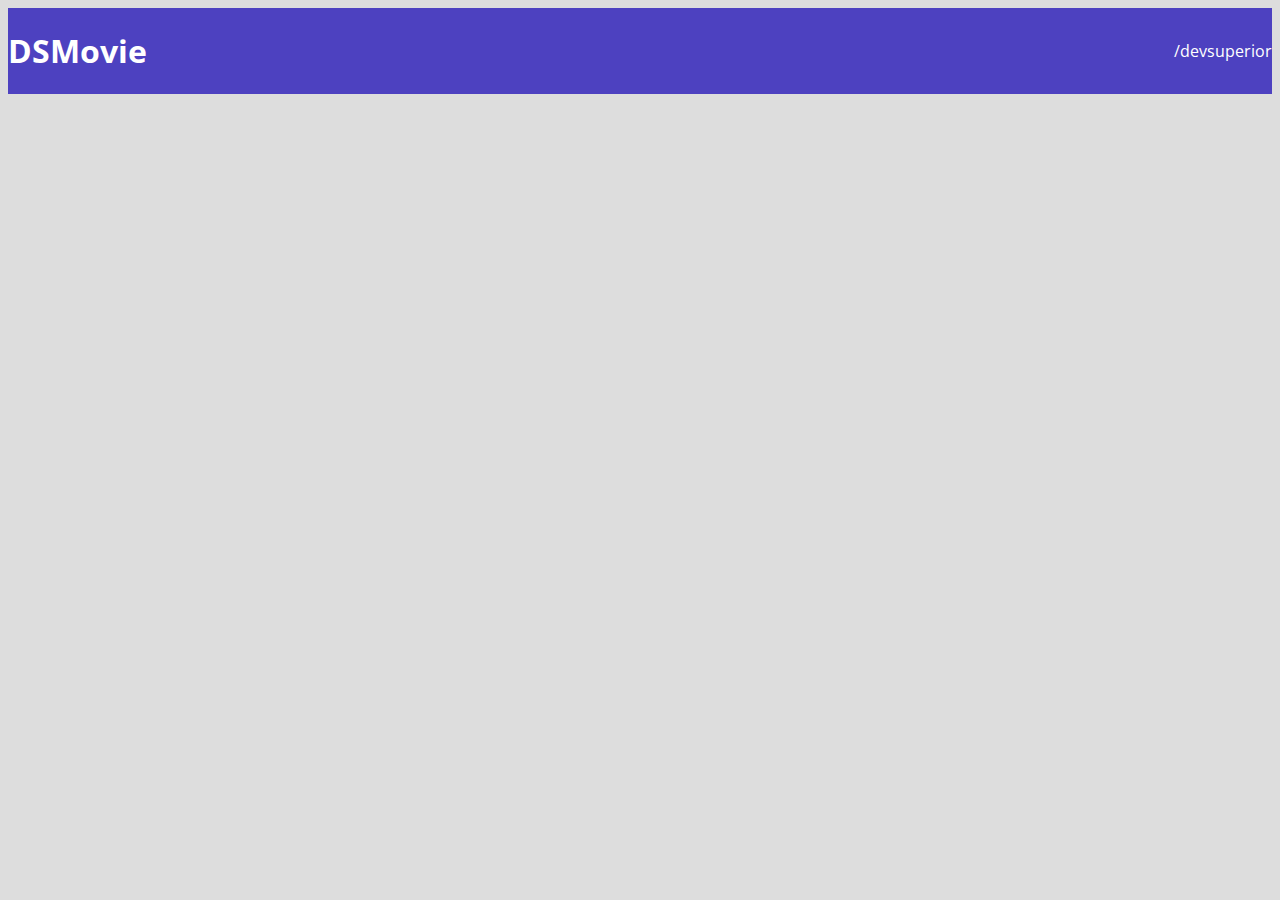
==== index.html @ 4835cc4e "superior Parte 1" ====
<!DOCTYPE html>
<html lang="pt-br">
<head>
    <meta charset="UTF-8">
    <meta http-equiv="X-UA-Compatible" content="IE=edge">
    <meta name="viewport" content="width=device-width, initial-scale=1.0">
    <title>DSMovie</title>

    <link href="https://cdn.jsdelivr.net/npm/bootstrap@5.1.3/dist/css/bootstrap.min.css" rel="stylesheet" integrity="sha384-1BmE4kWBq78iYhFldvKuhfTAU6auU8tT94WrHftjDbrCEXSU1oBoqyl2QvZ6jIW3" crossorigin="anonymous">

    <link rel="stylesheet" href="css/styles.css">


</head>
<body>
    <header>
        <nav class="container">
            <h1>DSMovie</h1>
            <a href="https: //github.com/devsuperior">/devsuperior</a>
        </nav>
    </header>
    
</body>
</html>
---- css/styles.css ----
@import url('https://fonts.googleapis.com/css2?family=Open+Sans:wght@300;400;700&display=swap');

* {
    box-sizing: border-box;
    font-family: 'Open Sans';
   
}

html, body {
    background-color: #ddd;
}

nav {
    display: flex;
    align-items: center;
    justify-content: space-between;
}

header{
    background-color: #4D41C0;
    color: #fff;   
}

a , a:hover{
    text-decoration: none;
    color: unset;
}
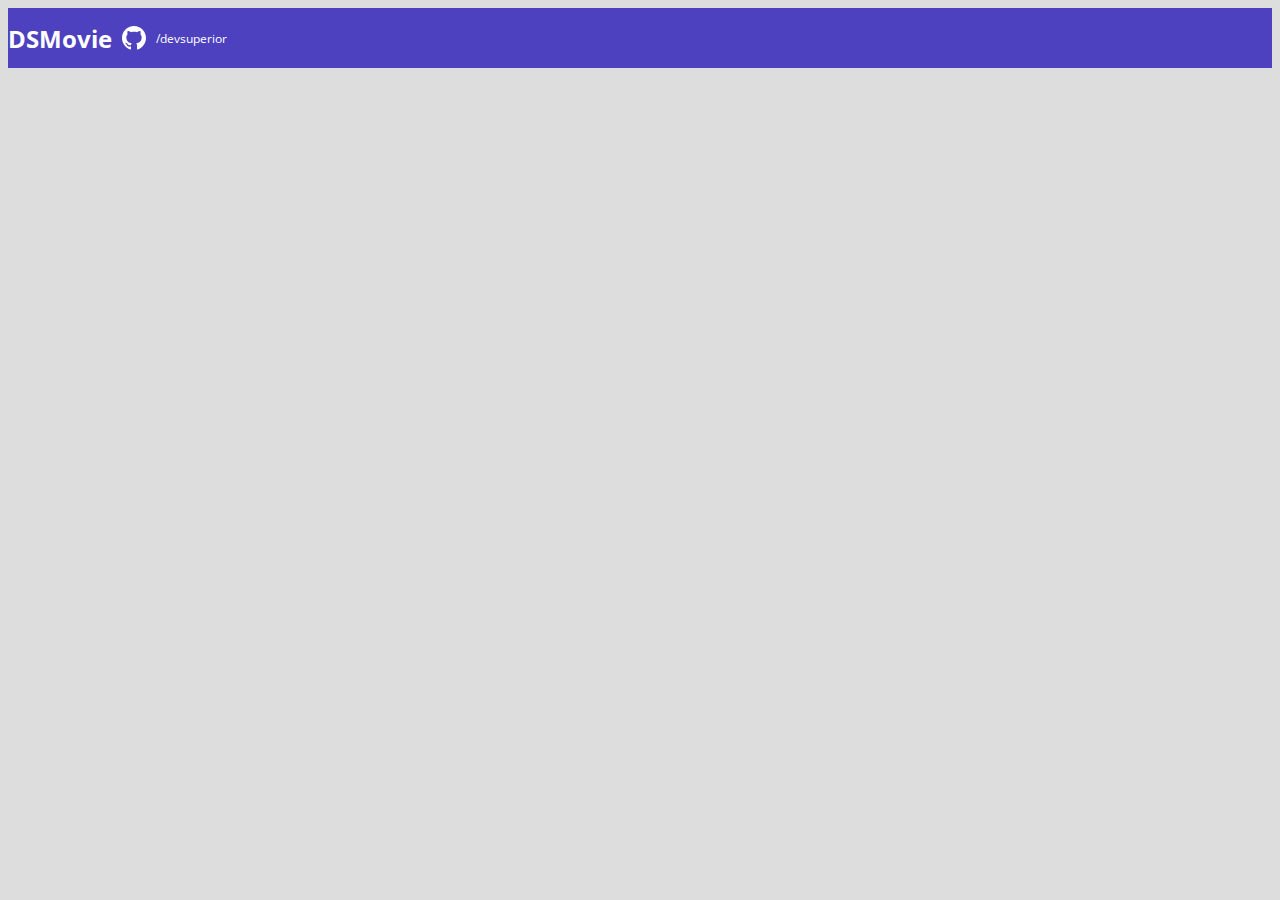
==== commit 49fa98ac: "Barra superior parte 2" ====
--- a/index.html
+++ b/index.html
@@ -16,7 +16,11 @@
     <header>
         <nav class="container">
             <h1>DSMovie</h1>
-            <a href="https: //github.com/devsuperior">/devsuperior</a>
+            <div class="dsmovie-contact-container">
+                <img src="img/github.svg" alt="Github">
+                <a href="https: //github.com/devsuperior">/devsuperior</a>
+
+            </div>
         </nav>
     </header>
     
--- a/css/styles.css
+++ b/css/styles.css
@@ -1,4 +1,11 @@
 @import url('https://fonts.googleapis.com/css2?family=Open+Sans:wght@300;400;700&display=swap');
+
+:root {
+    --bg-gray: #ddd;
+    --color-primary:#4D41C0;
+    --white: #fff;
+
+}
 
 * {
     box-sizing: border-box;
@@ -6,8 +13,12 @@
    
 }
 
+h1,h2,h3,h4,h5,h6{
+    margin: 0;
+}
+
 html, body {
-    background-color: #ddd;
+    background-color:var( --bg-gray);
 }
 
 nav {
@@ -16,12 +27,33 @@
     justify-content: space-between;
 }
 
+nav h1{
+    font-size: 24px;
+    font-weight: 700;   
+}
+
+nav a{
+    font-size:12px;
+    font-weight:400;
+}
+
 header{
-    background-color: #4D41C0;
-    color: #fff;   
+    display:flex;
+    align-items: center;
+    background-color:var(--color-primary);
+    color: var(--white);
+    height: 60px;   
 }
 
 a , a:hover{
     text-decoration: none;
     color: unset;
+}
+
+.dsmovie-contact-container{
+    display: flex;
+    align-items: center;
+}
+.dsmovie-contact-container img{
+    margin: 10px;
 }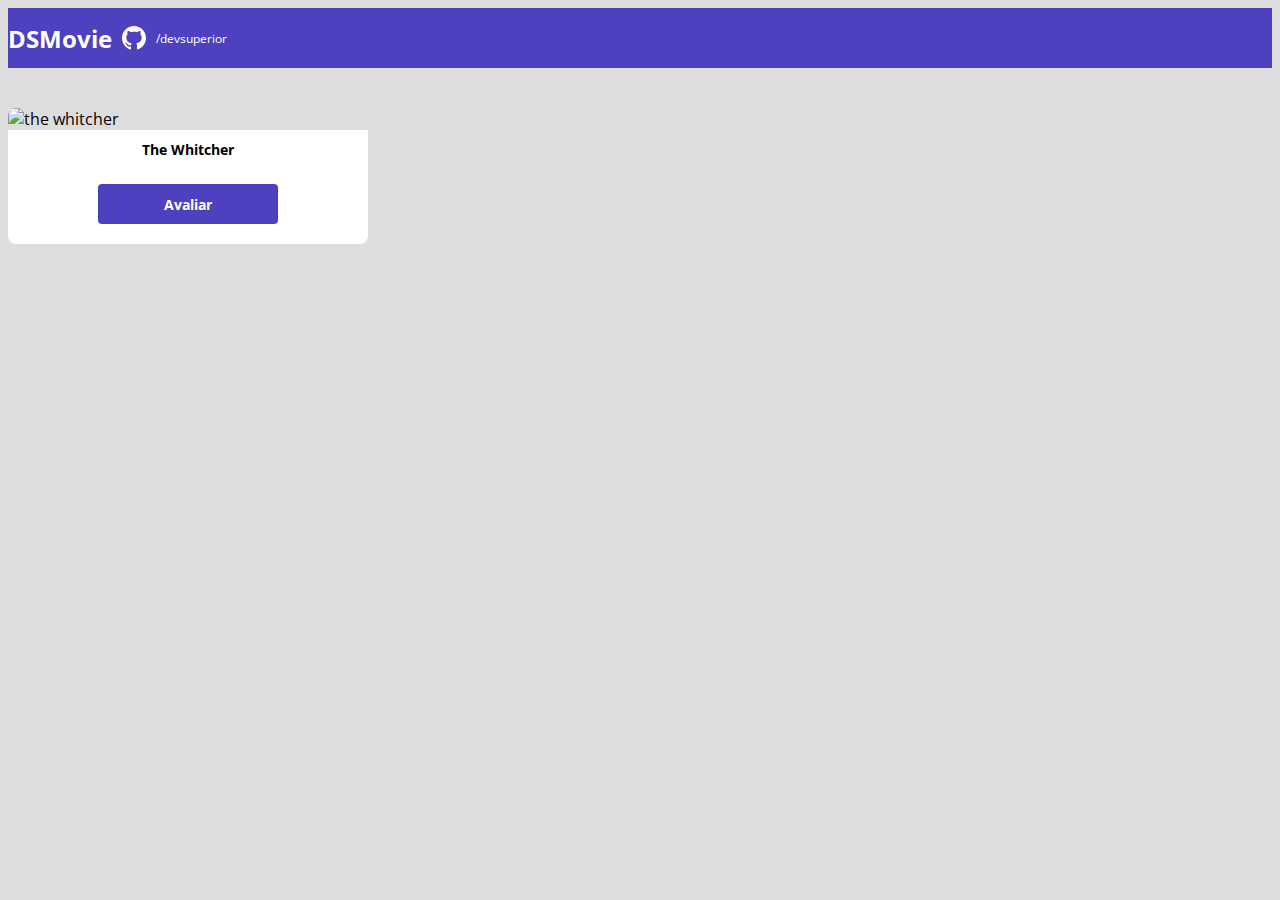
==== commit 5fe11fb1: "Card de filme" ====
--- a/index.html
+++ b/index.html
@@ -23,6 +23,20 @@
             </div>
         </nav>
     </header>
+
+    <main>
+        <section id = "dsmovie-card-list" class="container">
+            <div class="dsmovie-card">
+                <img src="https://www.themoviedb.org/t/p/w533_and_h300_bestv2/jBJWaqoSCiARWtfV0GlqHrcdidd.jpg" alt="the whitcher">
+
+                <div class="dsmovie-card-description">
+                    <h3>The Whitcher</h3>
+                    <a class="dsmovie-btn" href="form.html">Avaliar</a>
+                </div>
+
+            </div>
+        </section>
+    </main>
     
 </body>
 </html>--- a/css/styles.css
+++ b/css/styles.css
@@ -4,6 +4,8 @@
     --bg-gray: #ddd;
     --color-primary:#4D41C0;
     --white: #fff;
+    --text-gray:#4a4a4a;
+
 
 }
 
@@ -56,4 +58,47 @@
 }
 .dsmovie-contact-container img{
     margin: 10px;
+}
+
+#dsmovie-card-list{
+    padding: 40px 0px;
+}
+
+.dsmovie-card{
+    width: 360px;
+    
+}
+.dsmovie-card img{
+    width: 100%;
+    border-radius: 8px 8px 0 0 ;
+
+}
+
+.dsmovie-card-description{
+    padding: 10px 0 20px 0;
+    display: flex;
+    flex-direction: column;
+    align-items:center ;
+    background-color:var(--white);
+    border-radius: 0 0 8px 8px ;
+}
+
+.dsmovie-card-description h3{
+    font-size: 14px;
+    font-weight: 700;
+    margin-bottom: 25px;
+}
+
+.dsmovie-btn, .dsmovie-btn:hover{
+    width: 180px;
+    height: 40px;
+    background-color:var(--color-primary);
+    color:var(--white);
+    font-size: 14px;
+    font-weight: 700;
+    display: flex;
+    align-items: center;
+    justify-content: center;
+    border-radius: 4px;
+
 }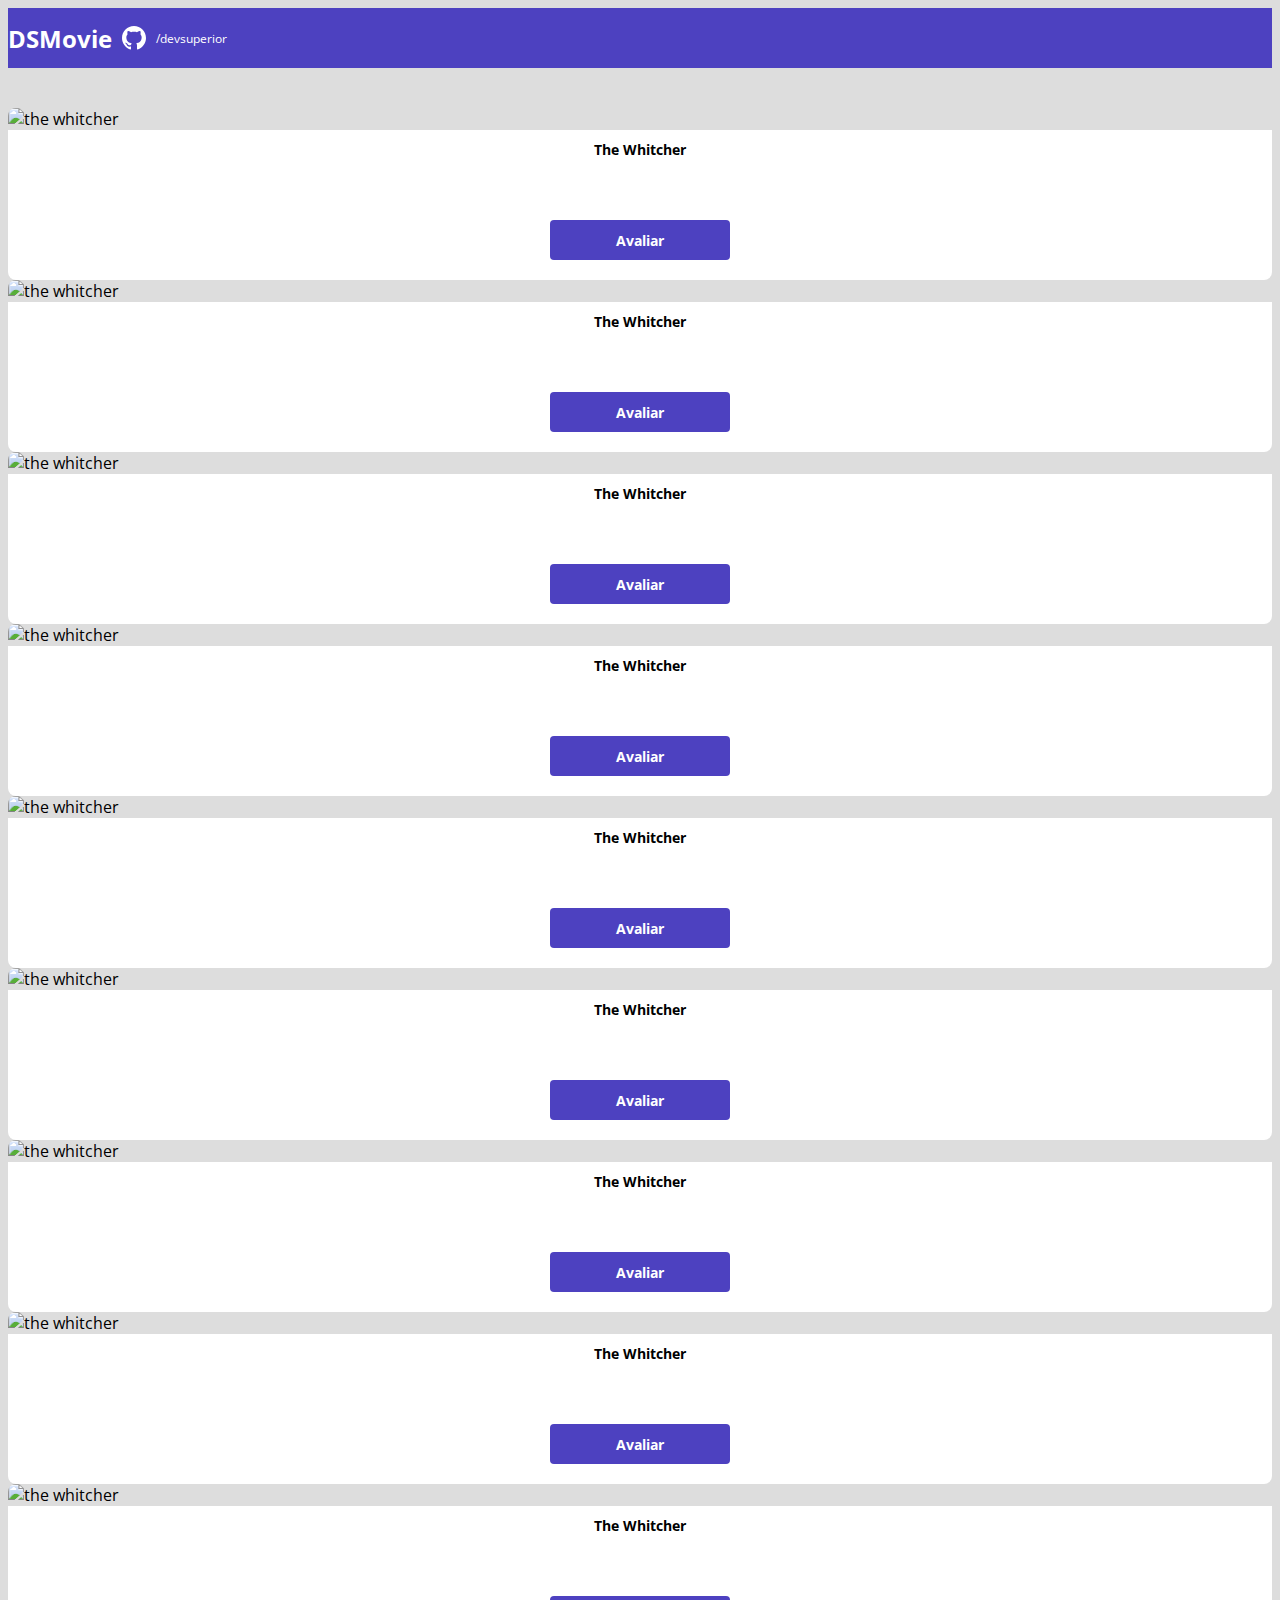
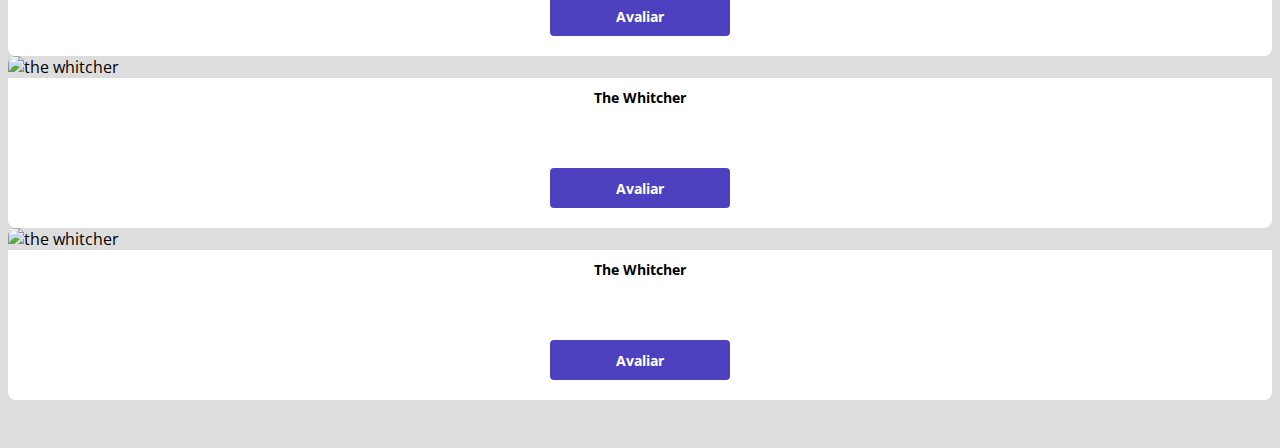
==== commit a9951b6b: "Listagem de card" ====
--- a/index.html
+++ b/index.html
@@ -26,15 +26,120 @@
 
     <main>
         <section id = "dsmovie-card-list" class="container">
-            <div class="dsmovie-card">
-                <img src="https://www.themoviedb.org/t/p/w533_and_h300_bestv2/jBJWaqoSCiARWtfV0GlqHrcdidd.jpg" alt="the whitcher">
 
-                <div class="dsmovie-card-description">
-                    <h3>The Whitcher</h3>
-                    <a class="dsmovie-btn" href="form.html">Avaliar</a>
-                </div>
+            <div class="row">
+                <div class="col-sm-6 col-lg-4 col-xl-3 mb-3">
+                    <div class="dsmovie-card">
+                        <img src="https://www.themoviedb.org/t/p/w533_and_h300_bestv2/jBJWaqoSCiARWtfV0GlqHrcdidd.jpg" alt="the whitcher">
+                        <div class="dsmovie-card-description">
+                            <h3>The Whitcher</h3>
+                            <a class="dsmovie-btn" href="form.html">Avaliar</a>
+                        </div>
+                    </div>                          
+                </div> 
 
-            </div>
+                <div class="col-sm-6 col-lg-4 col-xl-3 mb-3">
+                    <div class="dsmovie-card">
+                        <img src="https://www.themoviedb.org/t/p/w533_and_h300_bestv2/jBJWaqoSCiARWtfV0GlqHrcdidd.jpg" alt="the whitcher">
+                        <div class="dsmovie-card-description">
+                            <h3>The Whitcher</h3>
+                            <a class="dsmovie-btn" href="form.html">Avaliar</a>
+                        </div>
+                    </div>                          
+                </div> 
+
+                <div class="col-sm-6 col-lg-4 col-xl-3 mb-3">
+                    <div class="dsmovie-card">
+                        <img src="https://www.themoviedb.org/t/p/w533_and_h300_bestv2/jBJWaqoSCiARWtfV0GlqHrcdidd.jpg" alt="the whitcher">
+                        <div class="dsmovie-card-description">
+                            <h3>The Whitcher</h3>
+                            <a class="dsmovie-btn" href="form.html">Avaliar</a>
+                        </div>
+                    </div>                          
+                </div> 
+
+                <div class="col-sm-6 col-lg-4 col-xl-3 mb-3">
+                    <div class="dsmovie-card">
+                        <img src="https://www.themoviedb.org/t/p/w533_and_h300_bestv2/jBJWaqoSCiARWtfV0GlqHrcdidd.jpg" alt="the whitcher">
+                        <div class="dsmovie-card-description">
+                            <h3>The Whitcher</h3>
+                            <a class="dsmovie-btn" href="form.html">Avaliar</a>
+                        </div>
+                    </div>                          
+                </div> 
+                <div class="col-sm-6 col-lg-4 col-xl-3 mb-3">
+                    <div class="dsmovie-card">
+                        <img src="https://www.themoviedb.org/t/p/w533_and_h300_bestv2/jBJWaqoSCiARWtfV0GlqHrcdidd.jpg" alt="the whitcher">
+                        <div class="dsmovie-card-description">
+                            <h3>The Whitcher</h3>
+                            <a class="dsmovie-btn" href="form.html">Avaliar</a>
+                        </div>
+                    </div>                          
+                </div> 
+
+                <div class="col-sm-6 col-lg-4 col-xl-3 mb-3">
+                    <div class="dsmovie-card">
+                        <img src="https://www.themoviedb.org/t/p/w533_and_h300_bestv2/jBJWaqoSCiARWtfV0GlqHrcdidd.jpg" alt="the whitcher">
+                        <div class="dsmovie-card-description">
+                            <h3>The Whitcher</h3>
+                            <a class="dsmovie-btn" href="form.html">Avaliar</a>
+                        </div>
+                    </div>                          
+                </div> 
+
+                <div class="col-sm-6 col-lg-4 col-xl-3 mb-3">
+                    <div class="dsmovie-card">
+                        <img src="https://www.themoviedb.org/t/p/w533_and_h300_bestv2/jBJWaqoSCiARWtfV0GlqHrcdidd.jpg" alt="the whitcher">
+                        <div class="dsmovie-card-description">
+                            <h3>The Whitcher</h3>
+                            <a class="dsmovie-btn" href="form.html">Avaliar</a>
+                        </div>
+                    </div>                          
+                </div> 
+
+                <div class="col-sm-6 col-lg-4 col-xl-3 mb-3">
+                    <div class="dsmovie-card">
+                        <img src="https://www.themoviedb.org/t/p/w533_and_h300_bestv2/jBJWaqoSCiARWtfV0GlqHrcdidd.jpg" alt="the whitcher">
+                        <div class="dsmovie-card-description">
+                            <h3>The Whitcher</h3>
+                            <a class="dsmovie-btn" href="form.html">Avaliar</a>
+                        </div>
+                    </div>                          
+                </div> 
+
+                <div class="col-sm-6 col-lg-4 col-xl-3 mb-3">
+                    <div class="dsmovie-card">
+                        <img src="https://www.themoviedb.org/t/p/w533_and_h300_bestv2/jBJWaqoSCiARWtfV0GlqHrcdidd.jpg" alt="the whitcher">
+                        <div class="dsmovie-card-description">
+                            <h3>The Whitcher</h3>
+                            <a class="dsmovie-btn" href="form.html">Avaliar</a>
+                        </div>
+                    </div>                          
+                </div> 
+
+                <div class="col-sm-6 col-lg-4 col-xl-3 mb-3">
+                    <div class="dsmovie-card">
+                        <img src="https://www.themoviedb.org/t/p/w533_and_h300_bestv2/jBJWaqoSCiARWtfV0GlqHrcdidd.jpg" alt="the whitcher">
+                        <div class="dsmovie-card-description">
+                            <h3>The Whitcher</h3>
+                            <a class="dsmovie-btn" href="form.html">Avaliar</a>
+                        </div>
+                    </div>                          
+                </div> 
+
+                <div class="col-sm-6 col-lg-4 col-xl-3 mb-3">
+                    <div class="dsmovie-card">
+                        <img src="https://www.themoviedb.org/t/p/w533_and_h300_bestv2/jBJWaqoSCiARWtfV0GlqHrcdidd.jpg" alt="the whitcher">
+                        <div class="dsmovie-card-description">
+                            <h3>The Whitcher</h3>
+                            <a class="dsmovie-btn" href="form.html">Avaliar</a>
+                        </div>
+                    </div>                          
+                </div> 
+
+                
+            </div>    
+
         </section>
     </main>
     
--- a/css/styles.css
+++ b/css/styles.css
@@ -65,7 +65,7 @@
 }
 
 .dsmovie-card{
-    width: 360px;
+    width: 100%;
     
 }
 .dsmovie-card img{
@@ -75,18 +75,21 @@
 }
 
 .dsmovie-card-description{
-    padding: 10px 0 20px 0;
+    padding: 10px 20px 20px 20px;
     display: flex;
     flex-direction: column;
     align-items:center ;
+    justify-content: space-between;
     background-color:var(--white);
     border-radius: 0 0 8px 8px ;
+    min-height: 150px;
 }
 
 .dsmovie-card-description h3{
     font-size: 14px;
     font-weight: 700;
     margin-bottom: 25px;
+    text-align: center;
 }
 
 .dsmovie-btn, .dsmovie-btn:hover{
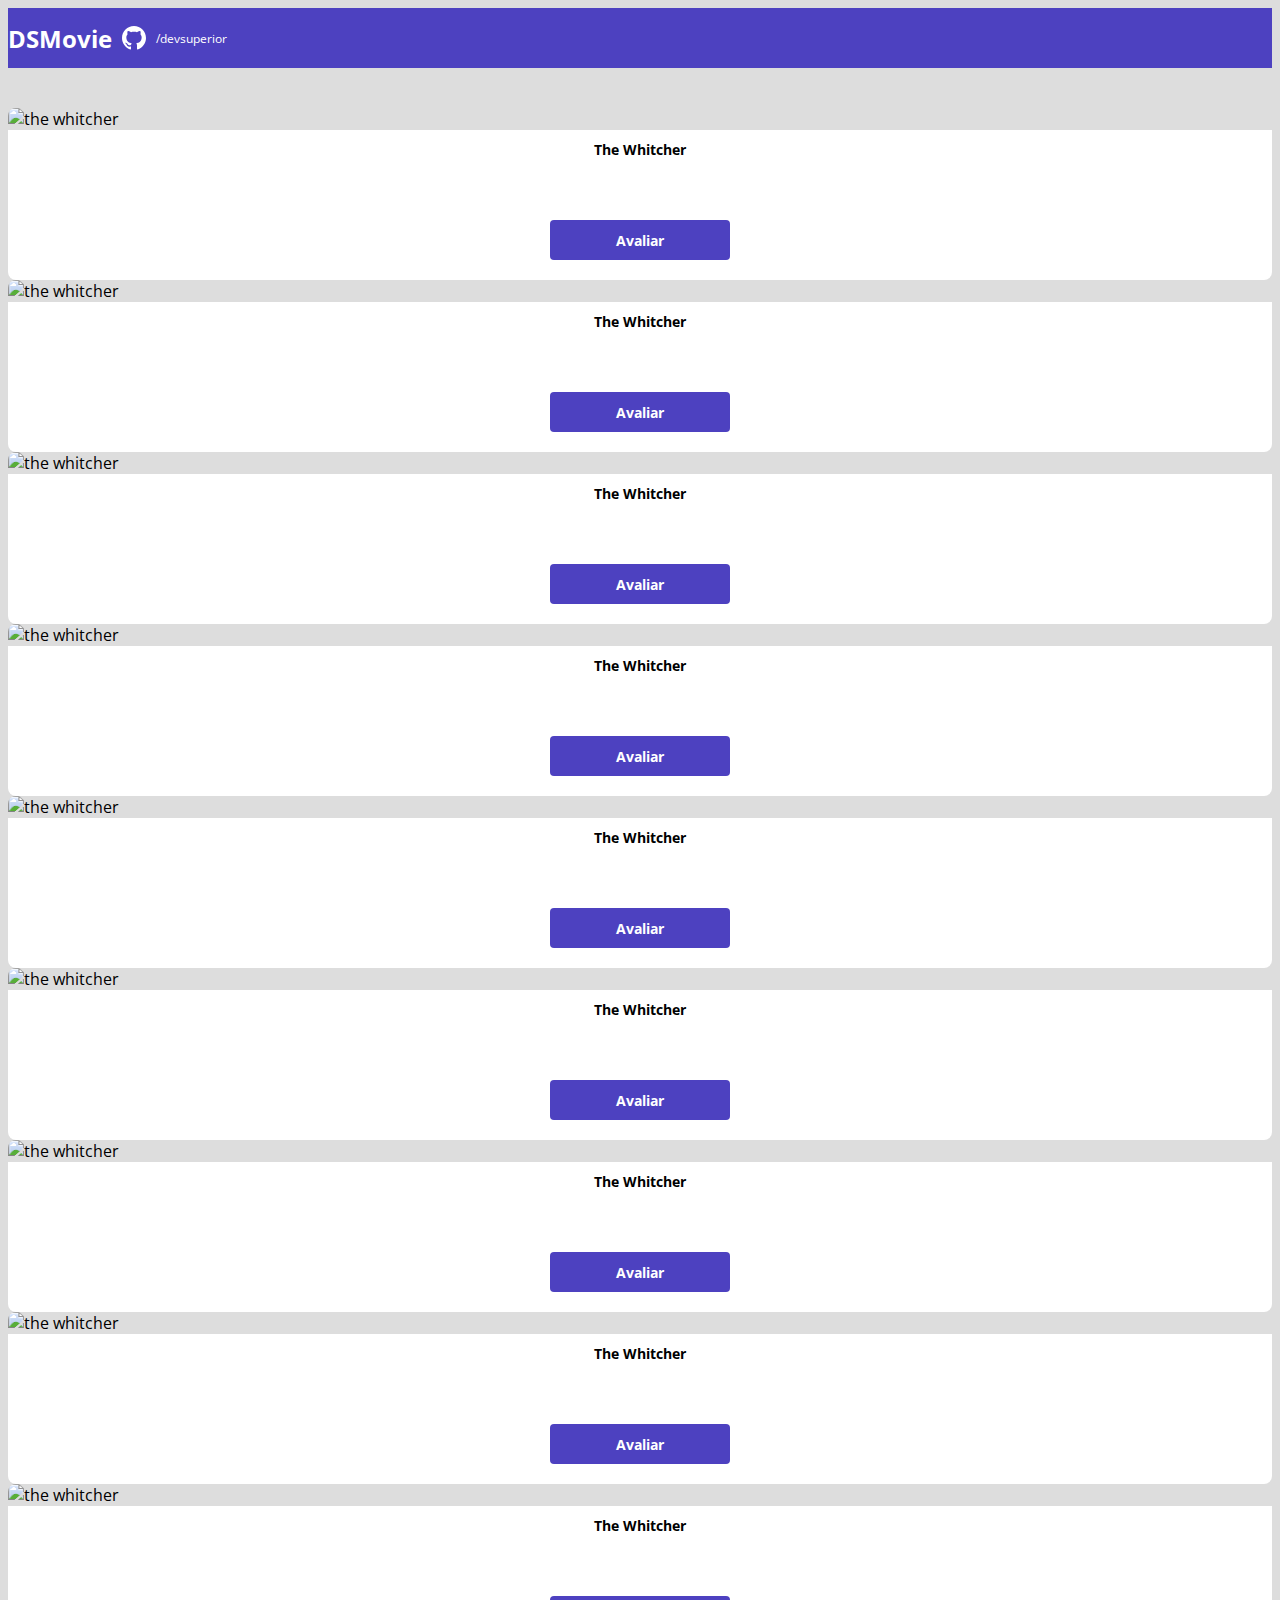
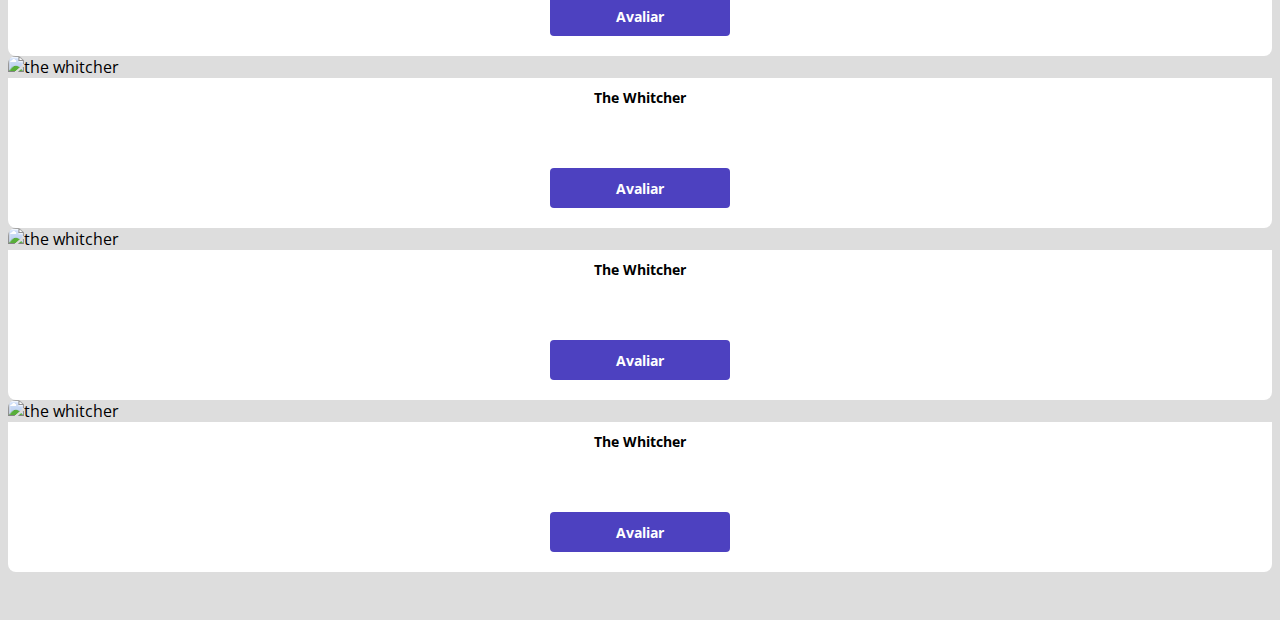
==== commit c7ff00e6: "Formulário parte 1" ====
--- a/index.html
+++ b/index.html
@@ -136,6 +136,15 @@
                         </div>
                     </div>                          
                 </div> 
+                <div class="col-sm-6 col-lg-4 col-xl-3 mb-3">
+                    <div class="dsmovie-card">
+                        <img src="https://www.themoviedb.org/t/p/w533_and_h300_bestv2/jBJWaqoSCiARWtfV0GlqHrcdidd.jpg" alt="the whitcher">
+                        <div class="dsmovie-card-description">
+                            <h3>The Whitcher</h3>
+                            <a class="dsmovie-btn" href="form.html">Avaliar</a>
+                        </div>
+                    </div>                          
+                </div> 
 
                 
             </div>    
--- a/css/styles.css
+++ b/css/styles.css
@@ -104,4 +104,10 @@
     justify-content: center;
     border-radius: 4px;
 
+}
+
+.dsmovie-form-container{
+    padding: 40px 0;
+    max-width: 480px;
+  
 }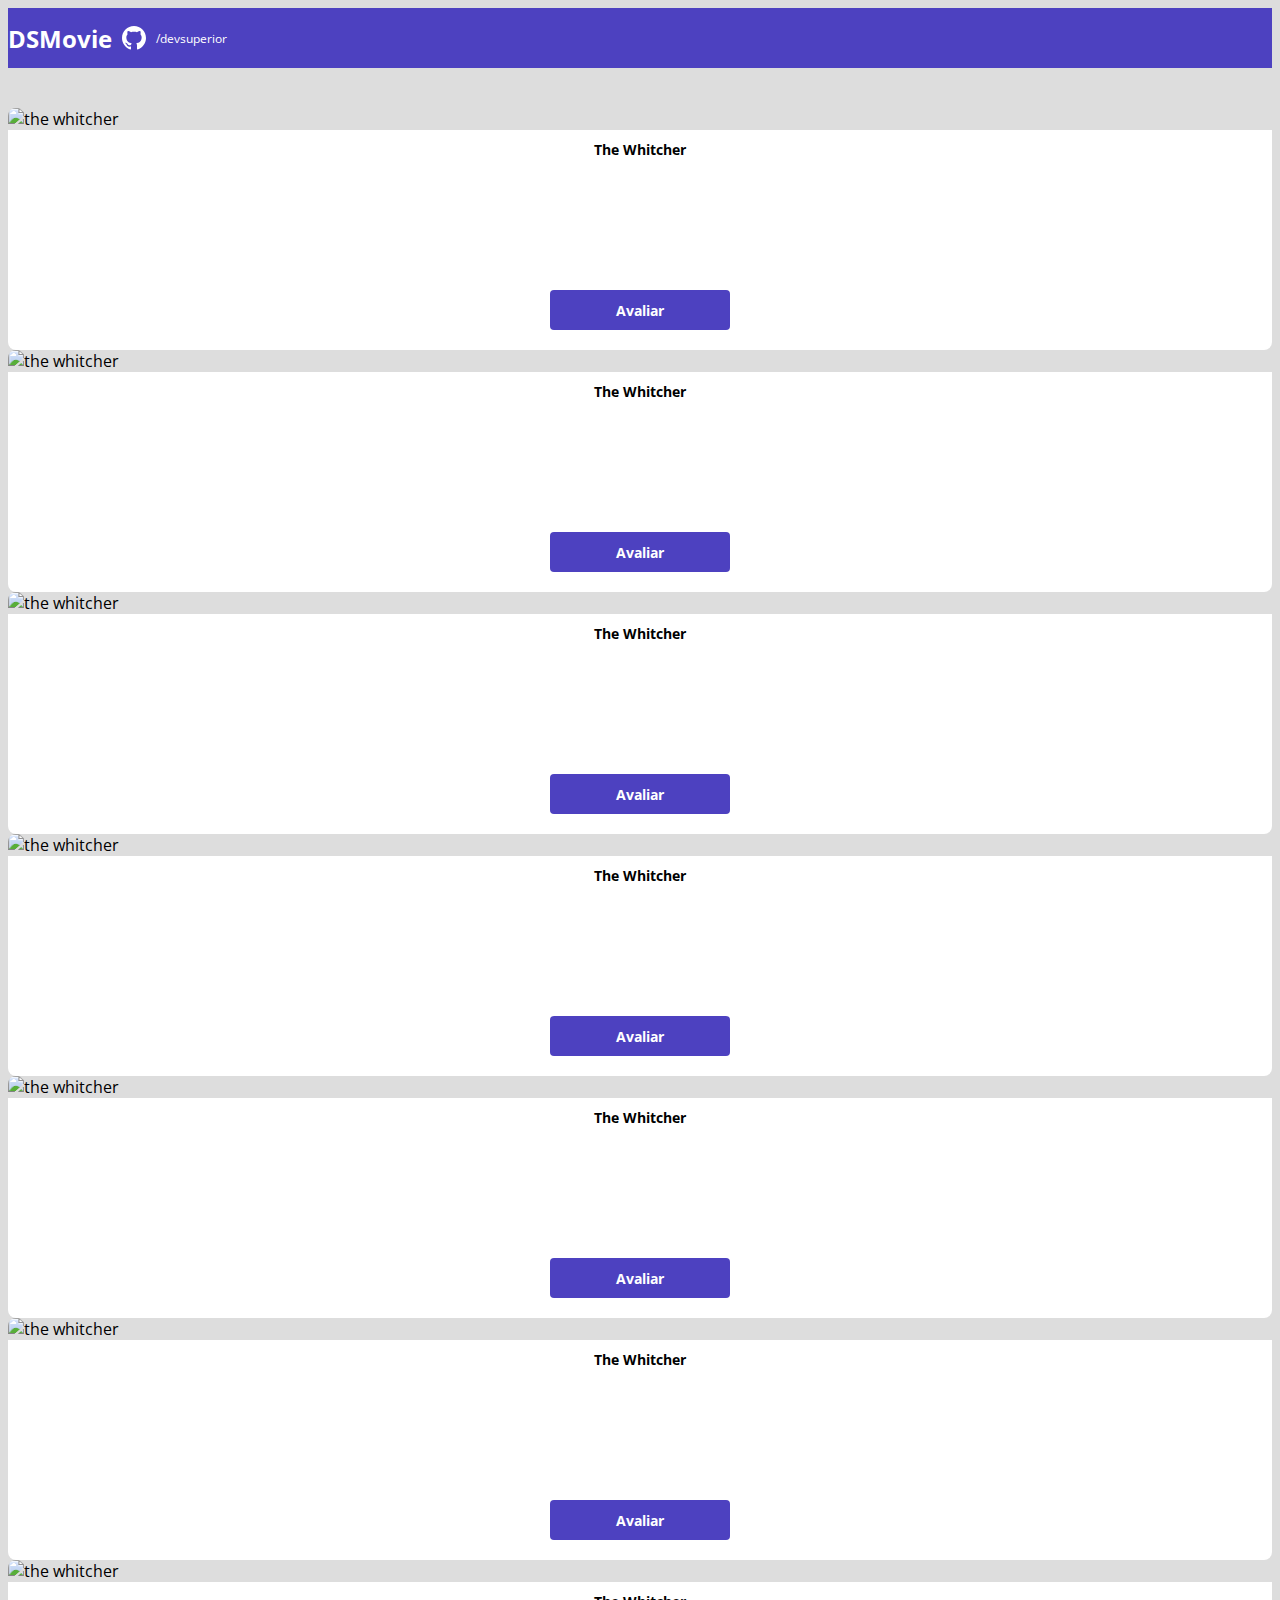
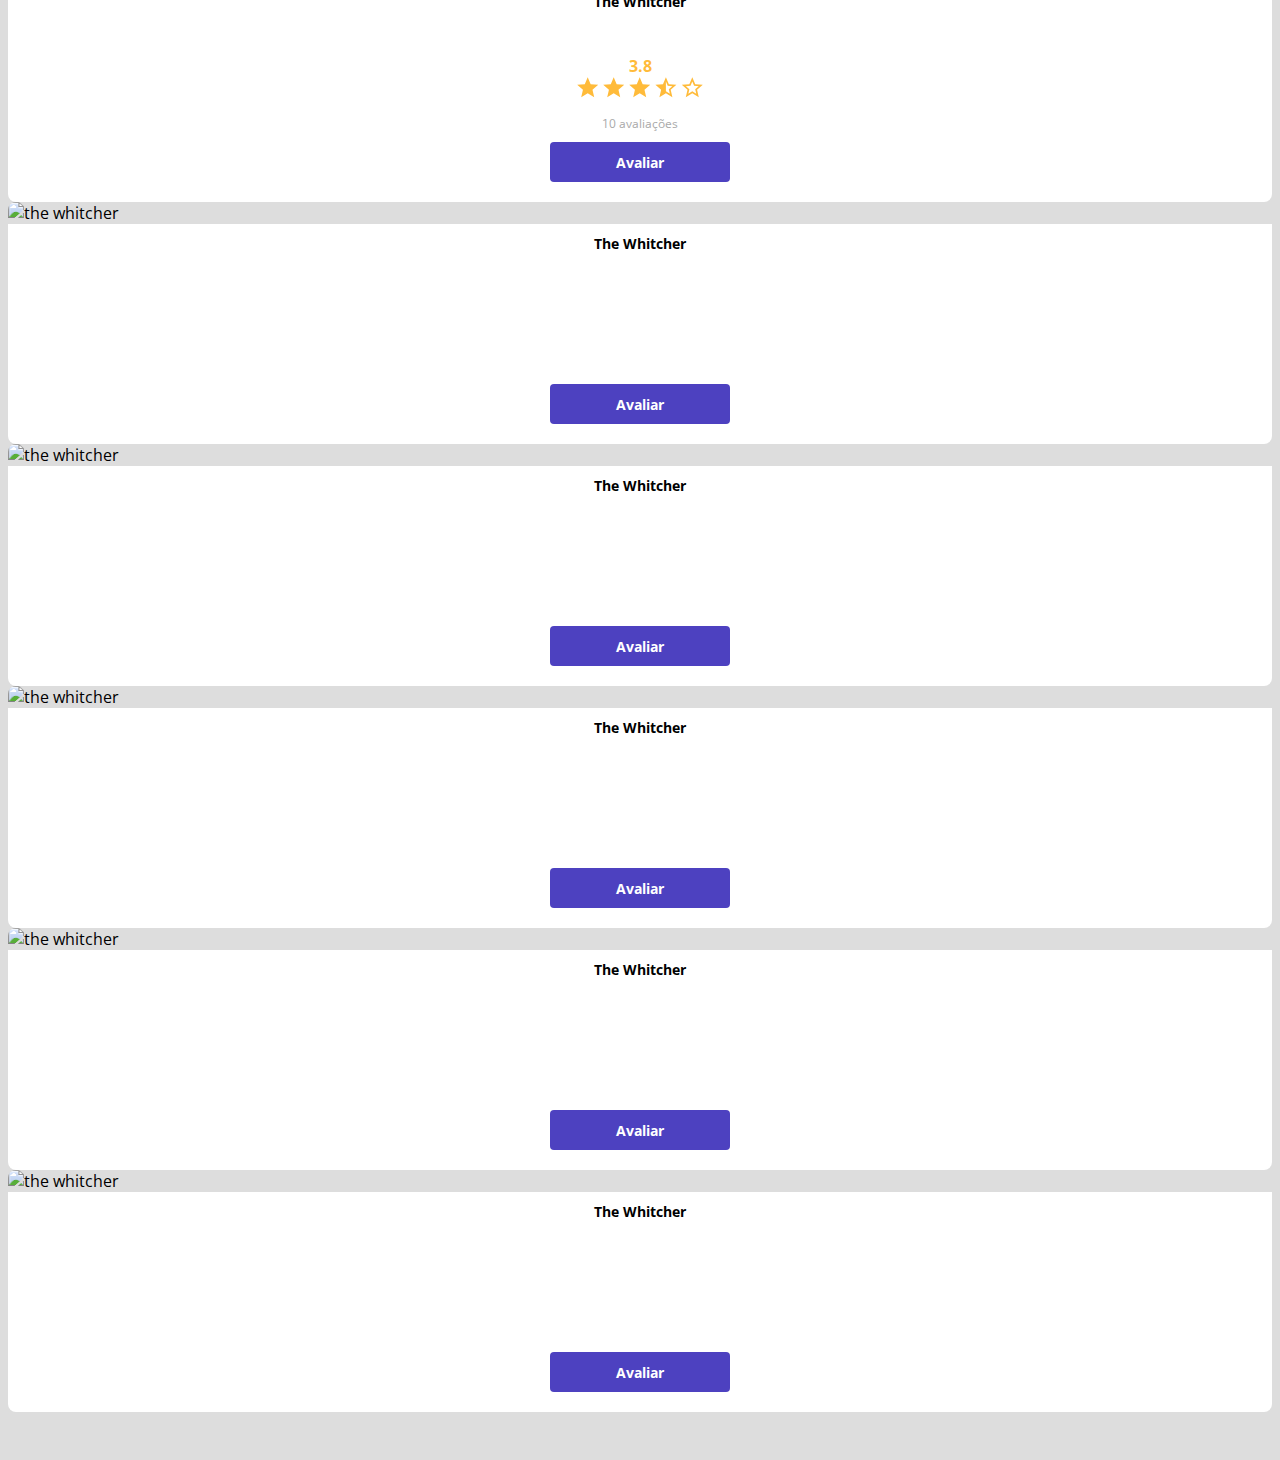
==== commit 2141a44c: "Avaliação com estrelas" ====
--- a/index.html
+++ b/index.html
@@ -90,9 +90,21 @@
                 <div class="col-sm-6 col-lg-4 col-xl-3 mb-3">
                     <div class="dsmovie-card">
                         <img src="https://www.themoviedb.org/t/p/w533_and_h300_bestv2/jBJWaqoSCiARWtfV0GlqHrcdidd.jpg" alt="the whitcher">
-                        <div class="dsmovie-card-description">
+                        <div class="dsmovie-card-description"> 
                             <h3>The Whitcher</h3>
-                            <a class="dsmovie-btn" href="form.html">Avaliar</a>
+                            <div class="dsmovie-card-description-bottom">
+                                <h4>3.8</h4>
+                                <div>
+                                    <img src="img/star-full.svg" alt="star">
+                                    <img src="img/star-full.svg" alt="star">
+                                    <img src="img/star-full.svg" alt="star">
+                                    <img src="img/star-half.svg" alt="star">
+                                    <img src="img/star-empty.svg" alt="star">
+                                </div>
+                                <p>10 avaliações</p>
+
+                                <a class="dsmovie-btn" href="form.html">Avaliar</a>
+                            </div>
                         </div>
                     </div>                          
                 </div> 
--- a/css/styles.css
+++ b/css/styles.css
@@ -5,8 +5,8 @@
     --color-primary:#4D41C0;
     --white: #fff;
     --text-gray:#4a4a4a;
-
-
+    --text-light-gray:#aaa;
+    --star-yellow:#ffbb3a;
 }
 
 * {
@@ -82,7 +82,7 @@
     justify-content: space-between;
     background-color:var(--white);
     border-radius: 0 0 8px 8px ;
-    min-height: 150px;
+    height: 220px;
 }
 
 .dsmovie-card-description h3{
@@ -90,6 +90,31 @@
     font-weight: 700;
     margin-bottom: 25px;
     text-align: center;
+}
+
+.dsmovie-card-description-bottom{
+    display: flex;
+    flex-direction: column;
+    align-items: center;
+    
+}
+
+.dsmovie-card-description-bottom img{
+    width: 22px;
+
+}
+
+.dsmovie-card-description-bottom h4{
+    font-size: 16px;
+    font-weight: 700;
+    color: var(--star-yellow);
+}
+
+.dsmovie-card-description-bottom p{
+    font-size: 12px;
+    font-weight: 400;
+    color: var(--text-light-gray);
+    margin-bottom: 10px;
 }
 
 .dsmovie-btn, .dsmovie-btn:hover{
@@ -103,6 +128,7 @@
     align-items: center;
     justify-content: center;
     border-radius: 4px;
+    border: 0;
 
 }
 
@@ -110,4 +136,45 @@
     padding: 40px 0;
     max-width: 480px;
   
-}+}
+
+.dsmovie-form-description{
+   background-color: var(--white);
+   padding: 20px;
+   display: flex;
+   flex-direction: column;
+   align-items: center;
+   border-radius: 0 0 8px 8px;
+  
+
+
+}
+    
+.dsmovie-form{
+    width: 100%;
+}
+
+.dsmovie-form-group{
+    margin-bottom: 20px;
+}
+
+.dsmovie-form-group label{
+    font-size: 12px;
+    color: var(--text-light-gray);
+}
+
+.dsmovie-form-btn-container{
+    height: 100px;
+    display: flex;
+    flex-direction: column;
+    align-items: center;
+    justify-content: space-between;
+       
+}
+
+.dsmovie-form-description h3{
+    font-size: 13px;
+    font-weight: 700;
+    margin-bottom: 20px;
+}
+
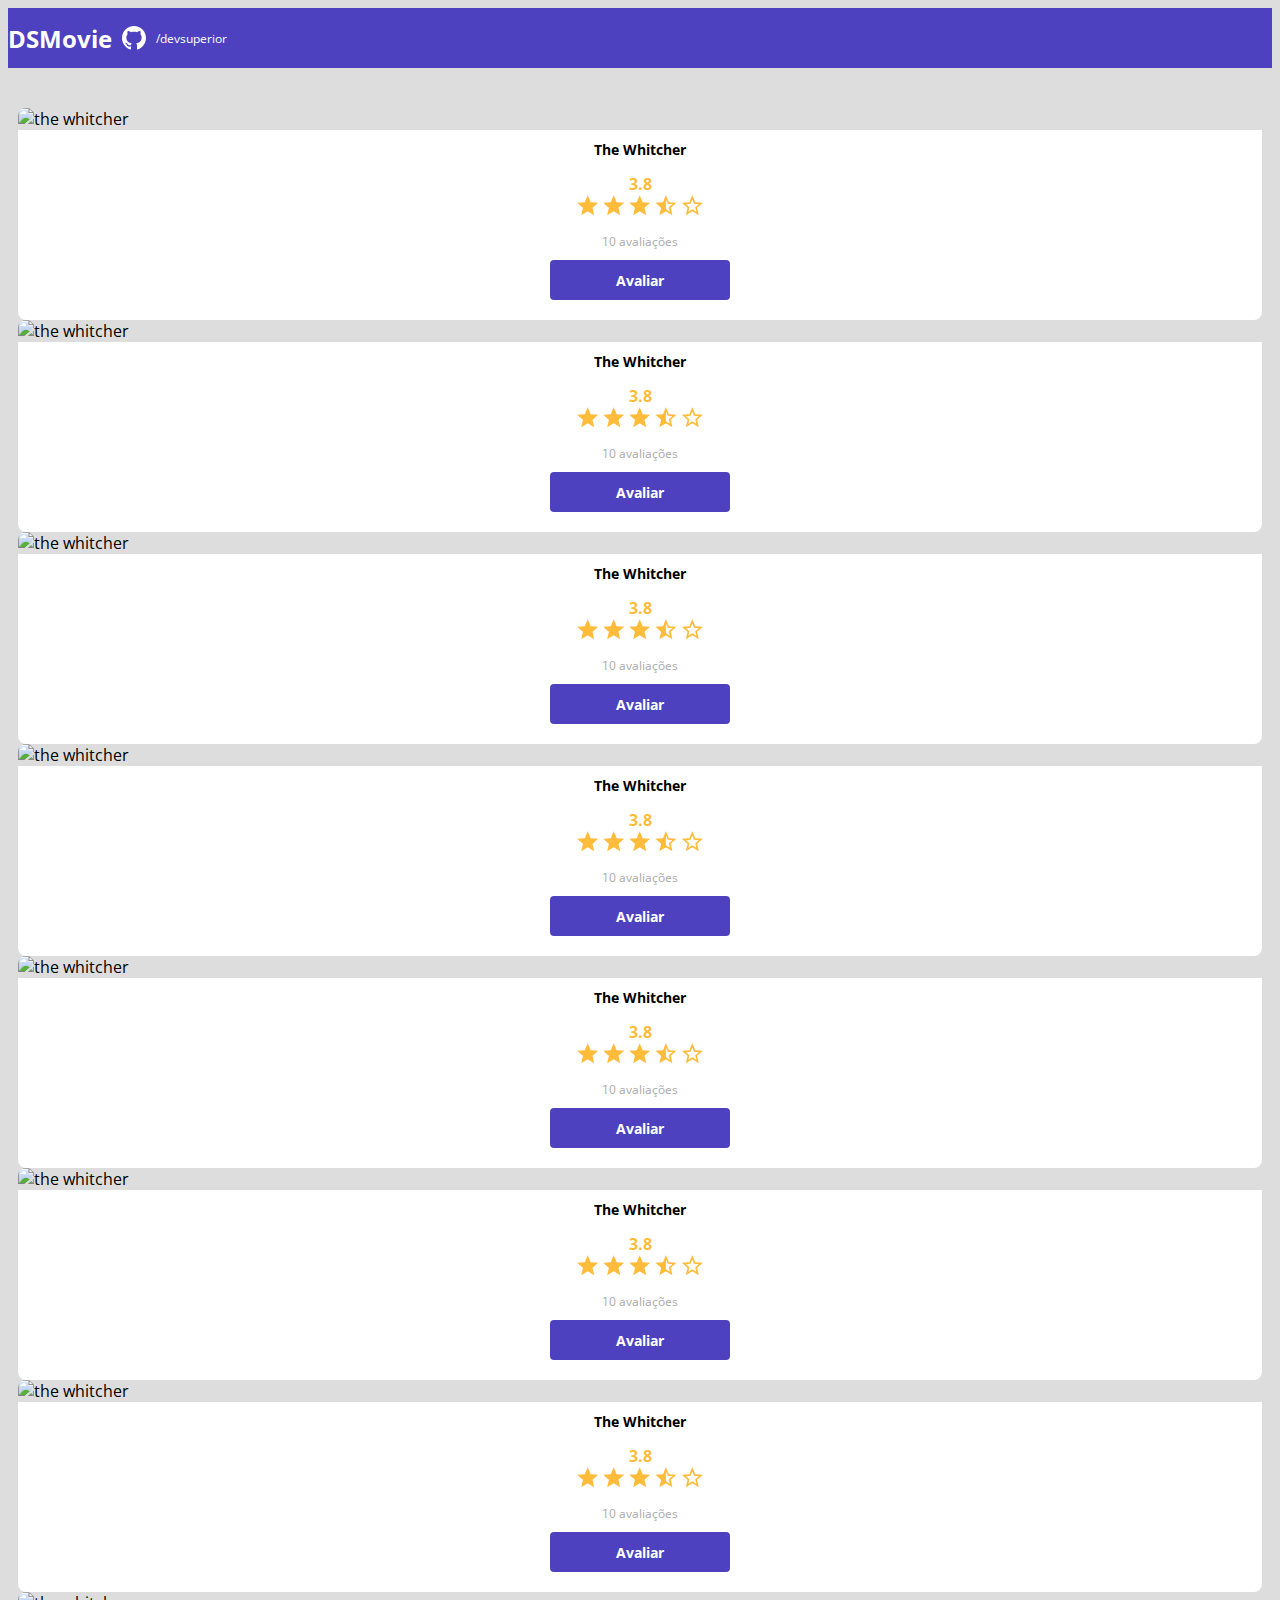
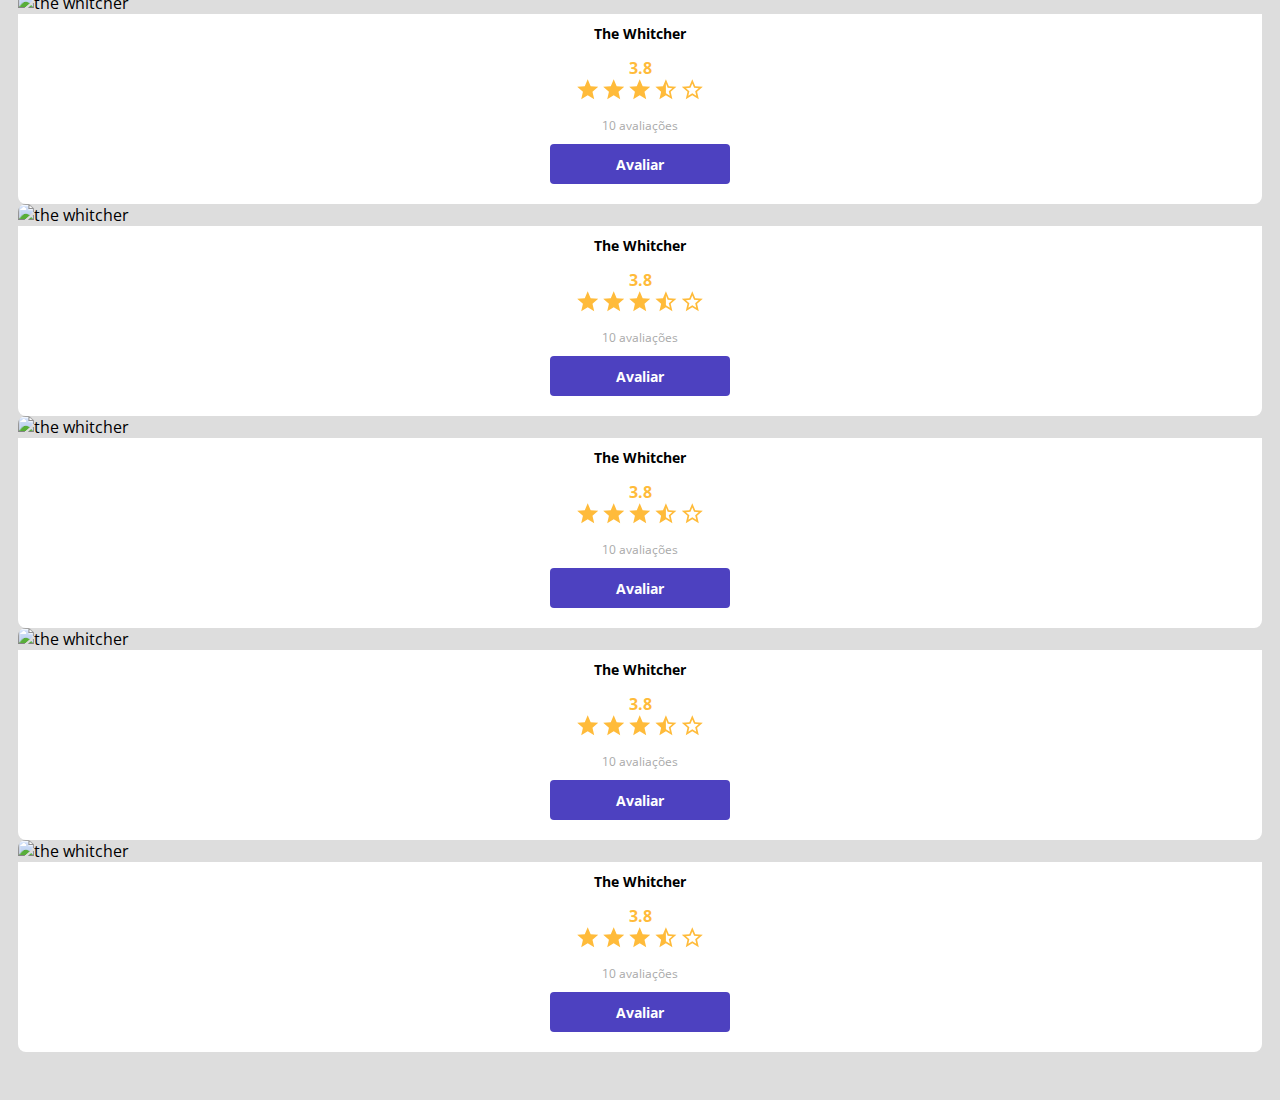
==== commit aa5559d1: "Polimento da listagem" ====
--- a/index.html
+++ b/index.html
@@ -31,132 +31,268 @@
                 <div class="col-sm-6 col-lg-4 col-xl-3 mb-3">
                     <div class="dsmovie-card">
                         <img src="https://www.themoviedb.org/t/p/w533_and_h300_bestv2/jBJWaqoSCiARWtfV0GlqHrcdidd.jpg" alt="the whitcher">
-                        <div class="dsmovie-card-description">
-                            <h3>The Whitcher</h3>
-                            <a class="dsmovie-btn" href="form.html">Avaliar</a>
-                        </div>
-                    </div>                          
-                </div> 
-
-                <div class="col-sm-6 col-lg-4 col-xl-3 mb-3">
-                    <div class="dsmovie-card">
-                        <img src="https://www.themoviedb.org/t/p/w533_and_h300_bestv2/jBJWaqoSCiARWtfV0GlqHrcdidd.jpg" alt="the whitcher">
-                        <div class="dsmovie-card-description">
-                            <h3>The Whitcher</h3>
-                            <a class="dsmovie-btn" href="form.html">Avaliar</a>
-                        </div>
-                    </div>                          
-                </div> 
-
-                <div class="col-sm-6 col-lg-4 col-xl-3 mb-3">
-                    <div class="dsmovie-card">
-                        <img src="https://www.themoviedb.org/t/p/w533_and_h300_bestv2/jBJWaqoSCiARWtfV0GlqHrcdidd.jpg" alt="the whitcher">
-                        <div class="dsmovie-card-description">
-                            <h3>The Whitcher</h3>
-                            <a class="dsmovie-btn" href="form.html">Avaliar</a>
-                        </div>
-                    </div>                          
-                </div> 
-
-                <div class="col-sm-6 col-lg-4 col-xl-3 mb-3">
-                    <div class="dsmovie-card">
-                        <img src="https://www.themoviedb.org/t/p/w533_and_h300_bestv2/jBJWaqoSCiARWtfV0GlqHrcdidd.jpg" alt="the whitcher">
-                        <div class="dsmovie-card-description">
-                            <h3>The Whitcher</h3>
-                            <a class="dsmovie-btn" href="form.html">Avaliar</a>
-                        </div>
-                    </div>                          
-                </div> 
-                <div class="col-sm-6 col-lg-4 col-xl-3 mb-3">
-                    <div class="dsmovie-card">
-                        <img src="https://www.themoviedb.org/t/p/w533_and_h300_bestv2/jBJWaqoSCiARWtfV0GlqHrcdidd.jpg" alt="the whitcher">
-                        <div class="dsmovie-card-description">
-                            <h3>The Whitcher</h3>
-                            <a class="dsmovie-btn" href="form.html">Avaliar</a>
-                        </div>
-                    </div>                          
-                </div> 
-
-                <div class="col-sm-6 col-lg-4 col-xl-3 mb-3">
-                    <div class="dsmovie-card">
-                        <img src="https://www.themoviedb.org/t/p/w533_and_h300_bestv2/jBJWaqoSCiARWtfV0GlqHrcdidd.jpg" alt="the whitcher">
-                        <div class="dsmovie-card-description">
-                            <h3>The Whitcher</h3>
-                            <a class="dsmovie-btn" href="form.html">Avaliar</a>
-                        </div>
-                    </div>                          
-                </div> 
-
-                <div class="col-sm-6 col-lg-4 col-xl-3 mb-3">
-                    <div class="dsmovie-card">
-                        <img src="https://www.themoviedb.org/t/p/w533_and_h300_bestv2/jBJWaqoSCiARWtfV0GlqHrcdidd.jpg" alt="the whitcher">
-                        <div class="dsmovie-card-description"> 
-                            <h3>The Whitcher</h3>
-                            <div class="dsmovie-card-description-bottom">
-                                <h4>3.8</h4>
-                                <div>
-                                    <img src="img/star-full.svg" alt="star">
-                                    <img src="img/star-full.svg" alt="star">
-                                    <img src="img/star-full.svg" alt="star">
-                                    <img src="img/star-half.svg" alt="star">
-                                    <img src="img/star-empty.svg" alt="star">
-                                </div>
-                                <p>10 avaliações</p>
-
-                                <a class="dsmovie-btn" href="form.html">Avaliar</a>
-                            </div>
-                        </div>
-                    </div>                          
-                </div> 
-
-                <div class="col-sm-6 col-lg-4 col-xl-3 mb-3">
-                    <div class="dsmovie-card">
-                        <img src="https://www.themoviedb.org/t/p/w533_and_h300_bestv2/jBJWaqoSCiARWtfV0GlqHrcdidd.jpg" alt="the whitcher">
-                        <div class="dsmovie-card-description">
-                            <h3>The Whitcher</h3>
-                            <a class="dsmovie-btn" href="form.html">Avaliar</a>
-                        </div>
-                    </div>                          
-                </div> 
-
-                <div class="col-sm-6 col-lg-4 col-xl-3 mb-3">
-                    <div class="dsmovie-card">
-                        <img src="https://www.themoviedb.org/t/p/w533_and_h300_bestv2/jBJWaqoSCiARWtfV0GlqHrcdidd.jpg" alt="the whitcher">
-                        <div class="dsmovie-card-description">
-                            <h3>The Whitcher</h3>
-                            <a class="dsmovie-btn" href="form.html">Avaliar</a>
-                        </div>
-                    </div>                          
-                </div> 
-
-                <div class="col-sm-6 col-lg-4 col-xl-3 mb-3">
-                    <div class="dsmovie-card">
-                        <img src="https://www.themoviedb.org/t/p/w533_and_h300_bestv2/jBJWaqoSCiARWtfV0GlqHrcdidd.jpg" alt="the whitcher">
-                        <div class="dsmovie-card-description">
-                            <h3>The Whitcher</h3>
-                            <a class="dsmovie-btn" href="form.html">Avaliar</a>
-                        </div>
-                    </div>                          
-                </div> 
-
-                <div class="col-sm-6 col-lg-4 col-xl-3 mb-3">
-                    <div class="dsmovie-card">
-                        <img src="https://www.themoviedb.org/t/p/w533_and_h300_bestv2/jBJWaqoSCiARWtfV0GlqHrcdidd.jpg" alt="the whitcher">
-                        <div class="dsmovie-card-description">
-                            <h3>The Whitcher</h3>
-                            <a class="dsmovie-btn" href="form.html">Avaliar</a>
-                        </div>
-                    </div>                          
-                </div> 
-                <div class="col-sm-6 col-lg-4 col-xl-3 mb-3">
-                    <div class="dsmovie-card">
-                        <img src="https://www.themoviedb.org/t/p/w533_and_h300_bestv2/jBJWaqoSCiARWtfV0GlqHrcdidd.jpg" alt="the whitcher">
-                        <div class="dsmovie-card-description">
-                            <h3>The Whitcher</h3>
-                            <a class="dsmovie-btn" href="form.html">Avaliar</a>
-                        </div>
-                    </div>                          
-                </div> 
+                        <div class="dsmovie-card-description"> 
+                            <h3>The Whitcher</h3>
+                            <div class="dsmovie-card-description-bottom">
+                                <h4>3.8</h4>
+                                <div>
+                                    <img src="img/star-full.svg" alt="star">
+                                    <img src="img/star-full.svg" alt="star">
+                                    <img src="img/star-full.svg" alt="star">
+                                    <img src="img/star-half.svg" alt="star">
+                                    <img src="img/star-empty.svg" alt="star">
+                                </div>
+                                <p>10 avaliações</p>
+
+                                <a class="dsmovie-btn" href="form.html">Avaliar</a>
+                            </div>
+                        </div>
+                    </div>                          
+                </div> 
+
+                <div class="col-sm-6 col-lg-4 col-xl-3 mb-3">
+                    <div class="dsmovie-card">
+                        <img src="https://www.themoviedb.org/t/p/w533_and_h300_bestv2/jBJWaqoSCiARWtfV0GlqHrcdidd.jpg" alt="the whitcher">
+                        <div class="dsmovie-card-description"> 
+                            <h3>The Whitcher</h3>
+                            <div class="dsmovie-card-description-bottom">
+                                <h4>3.8</h4>
+                                <div>
+                                    <img src="img/star-full.svg" alt="star">
+                                    <img src="img/star-full.svg" alt="star">
+                                    <img src="img/star-full.svg" alt="star">
+                                    <img src="img/star-half.svg" alt="star">
+                                    <img src="img/star-empty.svg" alt="star">
+                                </div>
+                                <p>10 avaliações</p>
+
+                                <a class="dsmovie-btn" href="form.html">Avaliar</a>
+                            </div>
+                        </div>
+                    </div>                          
+                </div> 
+
+                <div class="col-sm-6 col-lg-4 col-xl-3 mb-3">
+                    <div class="dsmovie-card">
+                        <img src="https://www.themoviedb.org/t/p/w533_and_h300_bestv2/jBJWaqoSCiARWtfV0GlqHrcdidd.jpg" alt="the whitcher">
+                        <div class="dsmovie-card-description"> 
+                            <h3>The Whitcher</h3>
+                            <div class="dsmovie-card-description-bottom">
+                                <h4>3.8</h4>
+                                <div>
+                                    <img src="img/star-full.svg" alt="star">
+                                    <img src="img/star-full.svg" alt="star">
+                                    <img src="img/star-full.svg" alt="star">
+                                    <img src="img/star-half.svg" alt="star">
+                                    <img src="img/star-empty.svg" alt="star">
+                                </div>
+                                <p>10 avaliações</p>
+
+                                <a class="dsmovie-btn" href="form.html">Avaliar</a>
+                            </div>
+                        </div>
+                    </div>                          
+                </div> 
+
+                <div class="col-sm-6 col-lg-4 col-xl-3 mb-3">
+                    <div class="dsmovie-card">
+                        <img src="https://www.themoviedb.org/t/p/w533_and_h300_bestv2/jBJWaqoSCiARWtfV0GlqHrcdidd.jpg" alt="the whitcher">
+                        <div class="dsmovie-card-description"> 
+                            <h3>The Whitcher</h3>
+                            <div class="dsmovie-card-description-bottom">
+                                <h4>3.8</h4>
+                                <div>
+                                    <img src="img/star-full.svg" alt="star">
+                                    <img src="img/star-full.svg" alt="star">
+                                    <img src="img/star-full.svg" alt="star">
+                                    <img src="img/star-half.svg" alt="star">
+                                    <img src="img/star-empty.svg" alt="star">
+                                </div>
+                                <p>10 avaliações</p>
+
+                                <a class="dsmovie-btn" href="form.html">Avaliar</a>
+                            </div>
+                        </div>
+                    </div>                          
+                </div> 
+
+                <div class="col-sm-6 col-lg-4 col-xl-3 mb-3">
+                    <div class="dsmovie-card">
+                        <img src="https://www.themoviedb.org/t/p/w533_and_h300_bestv2/jBJWaqoSCiARWtfV0GlqHrcdidd.jpg" alt="the whitcher">
+                        <div class="dsmovie-card-description"> 
+                            <h3>The Whitcher</h3>
+                            <div class="dsmovie-card-description-bottom">
+                                <h4>3.8</h4>
+                                <div>
+                                    <img src="img/star-full.svg" alt="star">
+                                    <img src="img/star-full.svg" alt="star">
+                                    <img src="img/star-full.svg" alt="star">
+                                    <img src="img/star-half.svg" alt="star">
+                                    <img src="img/star-empty.svg" alt="star">
+                                </div>
+                                <p>10 avaliações</p>
+
+                                <a class="dsmovie-btn" href="form.html">Avaliar</a>
+                            </div>
+                        </div>
+                    </div>                          
+                </div> 
+
+                <div class="col-sm-6 col-lg-4 col-xl-3 mb-3">
+                    <div class="dsmovie-card">
+                        <img src="https://www.themoviedb.org/t/p/w533_and_h300_bestv2/jBJWaqoSCiARWtfV0GlqHrcdidd.jpg" alt="the whitcher">
+                        <div class="dsmovie-card-description"> 
+                            <h3>The Whitcher</h3>
+                            <div class="dsmovie-card-description-bottom">
+                                <h4>3.8</h4>
+                                <div>
+                                    <img src="img/star-full.svg" alt="star">
+                                    <img src="img/star-full.svg" alt="star">
+                                    <img src="img/star-full.svg" alt="star">
+                                    <img src="img/star-half.svg" alt="star">
+                                    <img src="img/star-empty.svg" alt="star">
+                                </div>
+                                <p>10 avaliações</p>
+
+                                <a class="dsmovie-btn" href="form.html">Avaliar</a>
+                            </div>
+                        </div>
+                    </div>                          
+                </div> 
+
+                <div class="col-sm-6 col-lg-4 col-xl-3 mb-3">
+                    <div class="dsmovie-card">
+                        <img src="https://www.themoviedb.org/t/p/w533_and_h300_bestv2/jBJWaqoSCiARWtfV0GlqHrcdidd.jpg" alt="the whitcher">
+                        <div class="dsmovie-card-description"> 
+                            <h3>The Whitcher</h3>
+                            <div class="dsmovie-card-description-bottom">
+                                <h4>3.8</h4>
+                                <div>
+                                    <img src="img/star-full.svg" alt="star">
+                                    <img src="img/star-full.svg" alt="star">
+                                    <img src="img/star-full.svg" alt="star">
+                                    <img src="img/star-half.svg" alt="star">
+                                    <img src="img/star-empty.svg" alt="star">
+                                </div>
+                                <p>10 avaliações</p>
+
+                                <a class="dsmovie-btn" href="form.html">Avaliar</a>
+                            </div>
+                        </div>
+                    </div>                          
+                </div> 
+
+                <div class="col-sm-6 col-lg-4 col-xl-3 mb-3">
+                    <div class="dsmovie-card">
+                        <img src="https://www.themoviedb.org/t/p/w533_and_h300_bestv2/jBJWaqoSCiARWtfV0GlqHrcdidd.jpg" alt="the whitcher">
+                        <div class="dsmovie-card-description"> 
+                            <h3>The Whitcher</h3>
+                            <div class="dsmovie-card-description-bottom">
+                                <h4>3.8</h4>
+                                <div>
+                                    <img src="img/star-full.svg" alt="star">
+                                    <img src="img/star-full.svg" alt="star">
+                                    <img src="img/star-full.svg" alt="star">
+                                    <img src="img/star-half.svg" alt="star">
+                                    <img src="img/star-empty.svg" alt="star">
+                                </div>
+                                <p>10 avaliações</p>
+
+                                <a class="dsmovie-btn" href="form.html">Avaliar</a>
+                            </div>
+                        </div>
+                    </div>                          
+                </div> 
+
+                <div class="col-sm-6 col-lg-4 col-xl-3 mb-3">
+                    <div class="dsmovie-card">
+                        <img src="https://www.themoviedb.org/t/p/w533_and_h300_bestv2/jBJWaqoSCiARWtfV0GlqHrcdidd.jpg" alt="the whitcher">
+                        <div class="dsmovie-card-description"> 
+                            <h3>The Whitcher</h3>
+                            <div class="dsmovie-card-description-bottom">
+                                <h4>3.8</h4>
+                                <div>
+                                    <img src="img/star-full.svg" alt="star">
+                                    <img src="img/star-full.svg" alt="star">
+                                    <img src="img/star-full.svg" alt="star">
+                                    <img src="img/star-half.svg" alt="star">
+                                    <img src="img/star-empty.svg" alt="star">
+                                </div>
+                                <p>10 avaliações</p>
+
+                                <a class="dsmovie-btn" href="form.html">Avaliar</a>
+                            </div>
+                        </div>
+                    </div>                          
+                </div> 
+
+                <div class="col-sm-6 col-lg-4 col-xl-3 mb-3">
+                    <div class="dsmovie-card">
+                        <img src="https://www.themoviedb.org/t/p/w533_and_h300_bestv2/jBJWaqoSCiARWtfV0GlqHrcdidd.jpg" alt="the whitcher">
+                        <div class="dsmovie-card-description"> 
+                            <h3>The Whitcher</h3>
+                            <div class="dsmovie-card-description-bottom">
+                                <h4>3.8</h4>
+                                <div>
+                                    <img src="img/star-full.svg" alt="star">
+                                    <img src="img/star-full.svg" alt="star">
+                                    <img src="img/star-full.svg" alt="star">
+                                    <img src="img/star-half.svg" alt="star">
+                                    <img src="img/star-empty.svg" alt="star">
+                                </div>
+                                <p>10 avaliações</p>
+
+                                <a class="dsmovie-btn" href="form.html">Avaliar</a>
+                            </div>
+                        </div>
+                    </div>                          
+                </div> 
+
+                <div class="col-sm-6 col-lg-4 col-xl-3 mb-3">
+                    <div class="dsmovie-card">
+                        <img src="https://www.themoviedb.org/t/p/w533_and_h300_bestv2/jBJWaqoSCiARWtfV0GlqHrcdidd.jpg" alt="the whitcher">
+                        <div class="dsmovie-card-description"> 
+                            <h3>The Whitcher</h3>
+                            <div class="dsmovie-card-description-bottom">
+                                <h4>3.8</h4>
+                                <div>
+                                    <img src="img/star-full.svg" alt="star">
+                                    <img src="img/star-full.svg" alt="star">
+                                    <img src="img/star-full.svg" alt="star">
+                                    <img src="img/star-half.svg" alt="star">
+                                    <img src="img/star-empty.svg" alt="star">
+                                </div>
+                                <p>10 avaliações</p>
+
+                                <a class="dsmovie-btn" href="form.html">Avaliar</a>
+                            </div>
+                        </div>
+                    </div>                          
+                </div> 
+
+                <div class="col-sm-6 col-lg-4 col-xl-3 mb-3">
+                    <div class="dsmovie-card">
+                        <img src="https://www.themoviedb.org/t/p/w533_and_h300_bestv2/jBJWaqoSCiARWtfV0GlqHrcdidd.jpg" alt="the whitcher">
+                        <div class="dsmovie-card-description"> 
+                            <h3>The Whitcher</h3>
+                            <div class="dsmovie-card-description-bottom">
+                                <h4>3.8</h4>
+                                <div>
+                                    <img src="img/star-full.svg" alt="star">
+                                    <img src="img/star-full.svg" alt="star">
+                                    <img src="img/star-full.svg" alt="star">
+                                    <img src="img/star-half.svg" alt="star">
+                                    <img src="img/star-empty.svg" alt="star">
+                                </div>
+                                <p>10 avaliações</p>
+
+                                <a class="dsmovie-btn" href="form.html">Avaliar</a>
+                            </div>
+                        </div>
+                    </div>                          
+                </div> 
+
+                
 
                 
             </div>    
--- a/css/styles.css
+++ b/css/styles.css
@@ -61,7 +61,7 @@
 }
 
 #dsmovie-card-list{
-    padding: 40px 0px;
+    padding: 40px 10px;
 }
 
 .dsmovie-card{
@@ -82,13 +82,13 @@
     justify-content: space-between;
     background-color:var(--white);
     border-radius: 0 0 8px 8px ;
-    height: 220px;
+    height: 190px;
 }
 
 .dsmovie-card-description h3{
     font-size: 14px;
     font-weight: 700;
-    margin-bottom: 25px;
+    margin-bottom: 10px;
     text-align: center;
 }
 
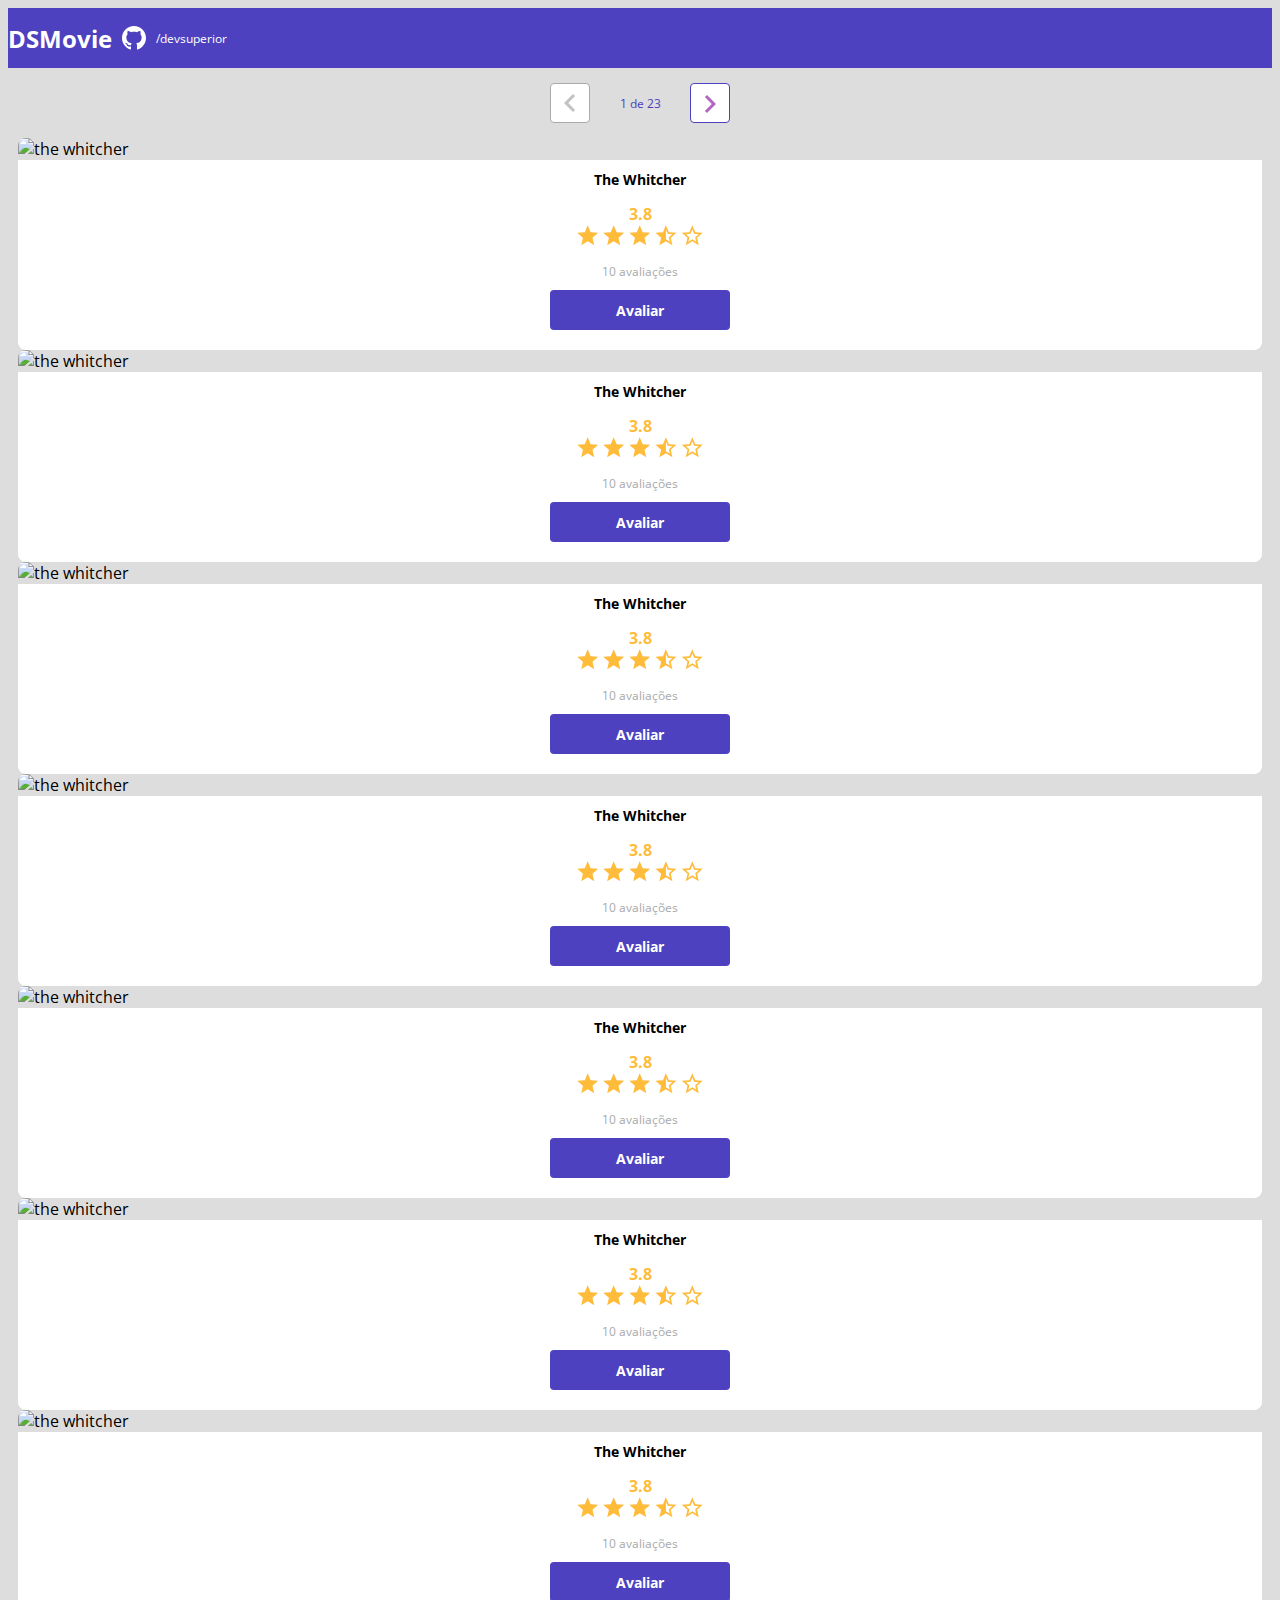
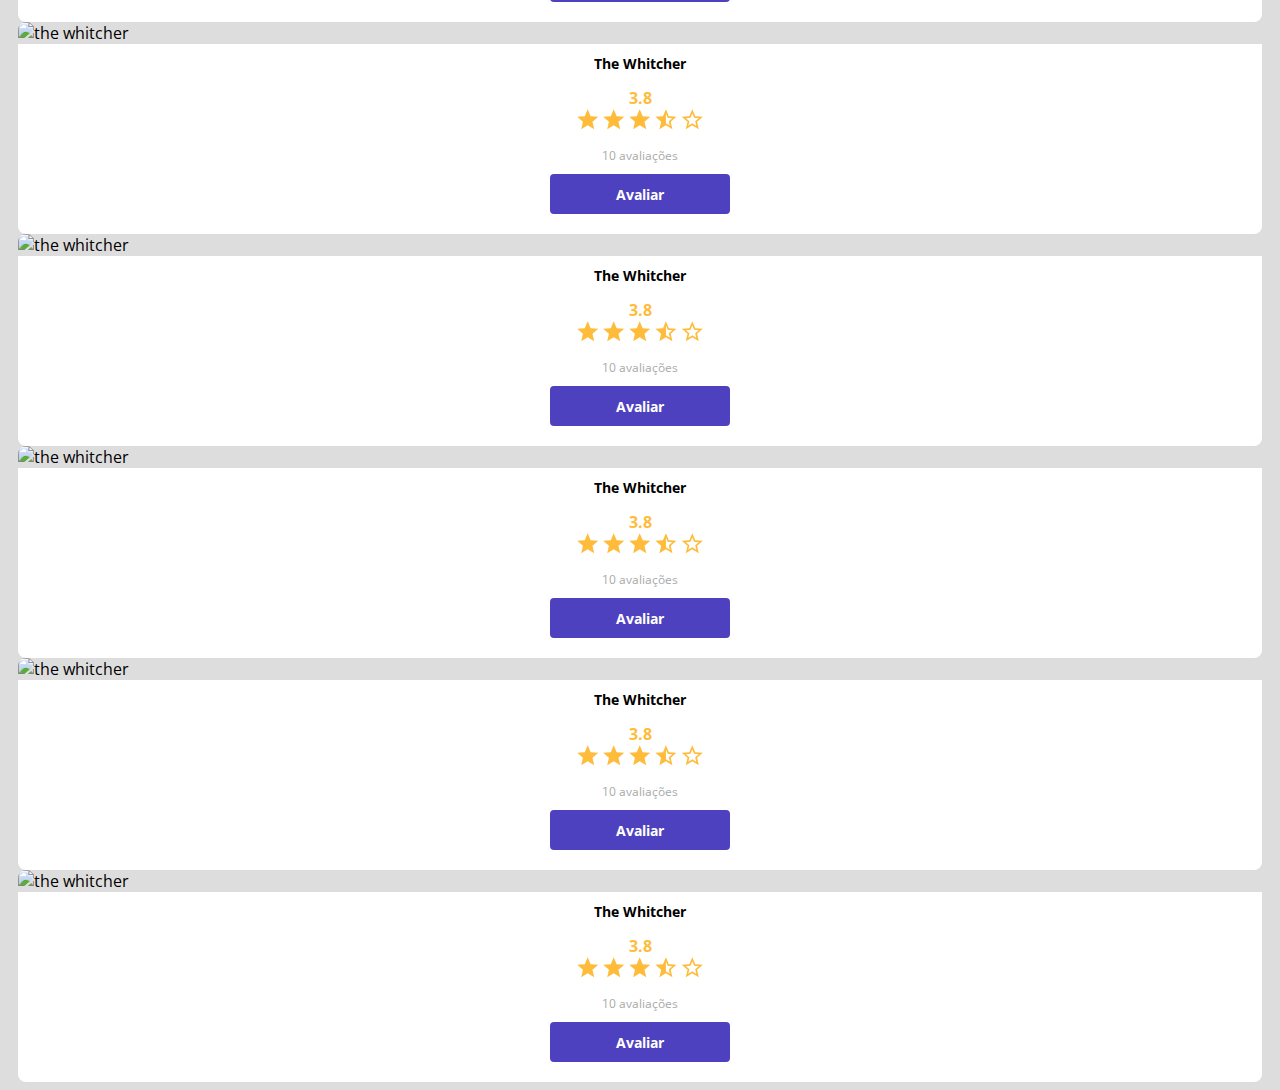
==== commit cef891bc: "componente de paginação" ====
--- a/index.html
+++ b/index.html
@@ -27,6 +27,17 @@
     <main>
         <section id = "dsmovie-card-list" class="container">
 
+            <div class="dsmovie-pagination-container">
+
+                <div class="dsmovie-pagination-box">
+                    <button disabled><img src="img/arrow.svg" alt="voltar"></button>
+                    <p>1 de 23</p>
+                    <button><img class="dsmovie-flip-horizontal" src="img/arrow.svg" alt="proxima"></button>
+                   
+                </div>
+
+            </div>
+
             <div class="row">
                 <div class="col-sm-6 col-lg-4 col-xl-3 mb-3">
                     <div class="dsmovie-card">
--- a/css/styles.css
+++ b/css/styles.css
@@ -61,7 +61,7 @@
 }
 
 #dsmovie-card-list{
-    padding: 40px 10px;
+    padding: 0 10px;
 }
 
 .dsmovie-card{
@@ -178,3 +178,52 @@
     margin-bottom: 20px;
 }
 
+.dsmovie-pagination-container{
+   padding: 15px 0;
+   display: flex;
+   justify-content: center;
+   
+}
+
+.dsmovie-pagination-box {
+    width: 180px;
+    display: flex;
+    justify-content: space-between;
+    align-items: center;
+    
+ }
+ .dsmovie-pagination-box p{
+     margin: 0;
+     font-size: 12px;
+     color: var(--color-primary);
+     font-weight: 400;
+ }
+
+.dsmovie-pagination-box button{
+    width: 40px;
+    height: 40px;
+    border: 1px solid var(--color-primary);
+    border-radius: 4px;
+    background-color: var(--white);
+    display: flex;
+    justify-content: center;
+    align-items: center;
+}
+.dsmovie-pagination-box button img{
+    filter: invert(31%) sepia(97%) saturate(1126%) hue-rotate(225deg) brightness(76%) contrast(99%);
+}
+
+.dsmovie-pagination-box button:disabled{
+    border: 1px solid var(--text-light-gray);
+}
+
+.dsmovie-flip-horizontal{
+    transform: rotate(180deg);
+
+}
+.dsmovie-pagination-box button:disabled img{
+    filter:unset ;
+
+}
+
+ 
